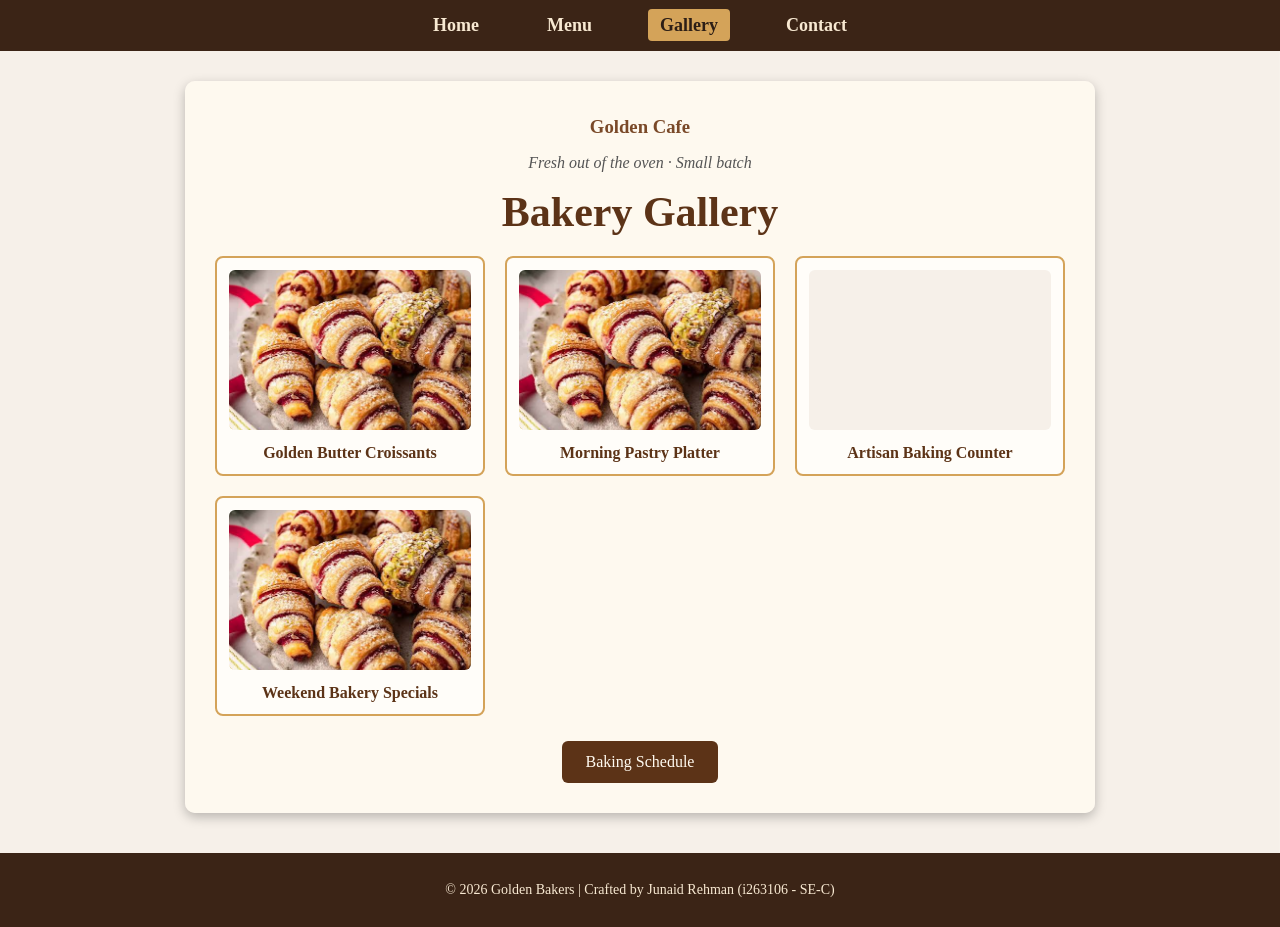
==== gallery.html @ 63c01600 "Add bakery gallery page Create a responsive gallery page with bakery photos, site navigation, and a " ====
<!-- Name: Junaid Rehman -->
<!-- Roll Number: i263106 -->
<!-- Class: SE-C -->
<!DOCTYPE html>
<html lang="en">
<head>
  <meta charset="UTF-8">
  <title>Golden Bakers - Gallery</title>
  <link rel="stylesheet" href="style.css">
  <style>
    .gallery-grid {
      display: grid;
      grid-template-columns: repeat(auto-fit, minmax(220px, 1fr));
      gap: 20px;
      margin-top: 20px;
    }
    .gallery-card {
      background-color: #fffdf9;
      border: 2px solid #d4a359;
      border-radius: 8px;
      padding: 12px;
      text-align: center;
    }
    .gallery-card img {
      width: 100%;
      height: 160px;
      object-fit: cover;
      border-radius: 6px;
    }
    .gallery-card p {
      margin: 10px 0 0;
      font-weight: bold;
      color: #5c3317;
    }
  </style>
</head>
<body>

  <nav class="navbar">
    <a href="index.html">Home</a>
    <a href="menu.html">Menu</a>
    <a href="gallery.html" class="active">Gallery</a>
    <a href="contact.html">Contact</a>
  </nav>

  <div class="container">
    <header class="hero">
      <h3>Golden Cafe</h3>
      <p class="tagline">Fresh out of the oven · Small batch</p>
      <h1>Bakery Gallery</h1>
    </header>

    <div class="gallery-grid">
      <div class="gallery-card">
        <img src="images/img_1.jpg" alt="Freshly Baked Croissants">
        <p>Golden Butter Croissants</p>
      </div>
      <div class="gallery-card">
        <img src="images/img_1.jpg" alt="Morning Pastry Platter">
        <p>Morning Pastry Platter</p>
      </div>
      <div class="gallery-card">
        <img src="images/bg.png" alt="Warm Bakery Interior">
        <p>Artisan Baking Counter</p>
      </div>
      <div class="gallery-card">
        <img src="images/img_1.jpg" alt="Cinnamon & Chocolate Specials">
        <p>Weekend Bakery Specials</p>
      </div>
    </div>

    <div class="btn-area">
      <button class="bakery-btn" onclick="galleryNote()">Baking Schedule</button>
    </div>
  </div>

  <footer>
    <p>&copy; 2026 Golden Bakers | Crafted by Junaid Rehman (i263106 - SE-C)</p>
  </footer>

  <script>
    function galleryNote() {
      console.log("Baking Schedule button clicked on Gallery page");
      window.alert("Fresh batches come out of the oven daily at 7:30 AM, 11:00 AM, and 4:00 PM!");
    }
  </script>

</body>
</html>
---- style.css ----
body {
  margin: 0;
  padding: 0;
  font-family: Georgia, serif;
  background-image: url("images/bg.png");
  background-size: cover;
  background-repeat: no-repeat;
  background-position: center;
  background-attachment: fixed;
  background-color: #cccccc;
  color: #2c1e16;
}

/* Shared Navigation Bar */
.navbar {
  background-color: #3b2416;
  text-align: center;
  padding: 15px 0;
}

.navbar a {
  color: #f8e9d2;
  text-decoration: none;
  margin: 0 20px;
  font-size: 18px;
  font-weight: bold;
  padding: 6px 12px;
  border-radius: 4px;
}

.navbar a:hover,
.navbar a.active {
  background-color: #d4a359;
  color: #2c1e16;
}

/* Main Page Container */
.container {
  max-width: 850px;
  margin: 30px auto;
  background-color: rgba(255, 250, 240, 0.92);
  padding: 30px;
  border-radius: 10px;
  box-shadow: 0 4px 12px rgba(0, 0, 0, 0.25);
}

.hero {
  text-align: center;
  margin-bottom: 20px;
}

.hero h1 {
  font-size: 42px;
  margin: 5px 0 15px;
  color: #5c3317;
}

.hero h3 {
  margin: 5px 0;
  color: #7a4928;
}

.tagline {
  font-style: italic;
  color: #555555;
}

#small-right-img {
  width: 170px;
  height: auto;
  float: right;
  margin-left: 20px;
  border-radius: 8px;
  border: 2px solid #d4a359;
}

/* Tables */
table {
  width: 65%;
  border-collapse: collapse;
  margin-top: 10px;
}

th, td {
  padding: 12px 15px;
  text-align: left;
  border-bottom: 1px solid #d4a359;
}

th {
  background-color: #5c3317;
  color: #fffaf0;
}

/* Buttons */
.btn-area {
  clear: both;
  margin-top: 25px;
  text-align: center;
}

.bakery-btn {
  background-color: #5c3317;
  color: #fffaf0;
  border: none;
  padding: 12px 24px;
  font-size: 16px;
  font-family: Georgia, serif;
  border-radius: 6px;
  cursor: pointer;
}

.bakery-btn:hover {
  background-color: #d4a359;
  color: #2c1e16;
}

/* Shared Footer */
footer {
  background-color: #3b2416;
  color: #f8e9d2;
  text-align: center;
  padding: 15px 0;
  margin-top: 40px;
  font-size: 14px;
}
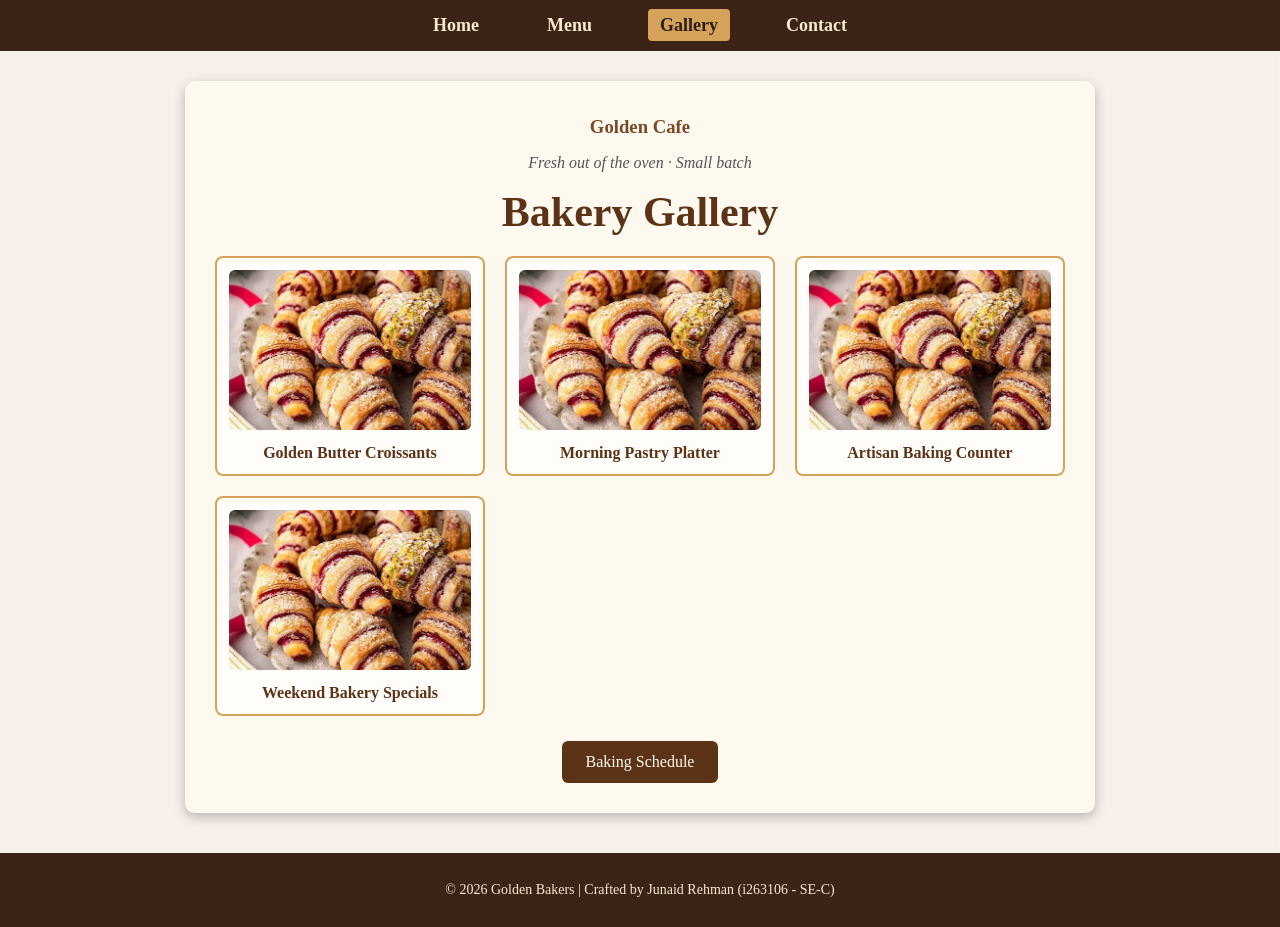
==== commit b6375803: "Manual: Add an image card One of the image card was not showing ." ====
--- a/gallery.html
+++ b/gallery.html
@@ -60,7 +60,7 @@
         <p>Morning Pastry Platter</p>
       </div>
       <div class="gallery-card">
-        <img src="images/bg.png" alt="Warm Bakery Interior">
+        <img src="images/img_1.jpg" alt="Warm Bakery Interior">
         <p>Artisan Baking Counter</p>
       </div>
       <div class="gallery-card">
